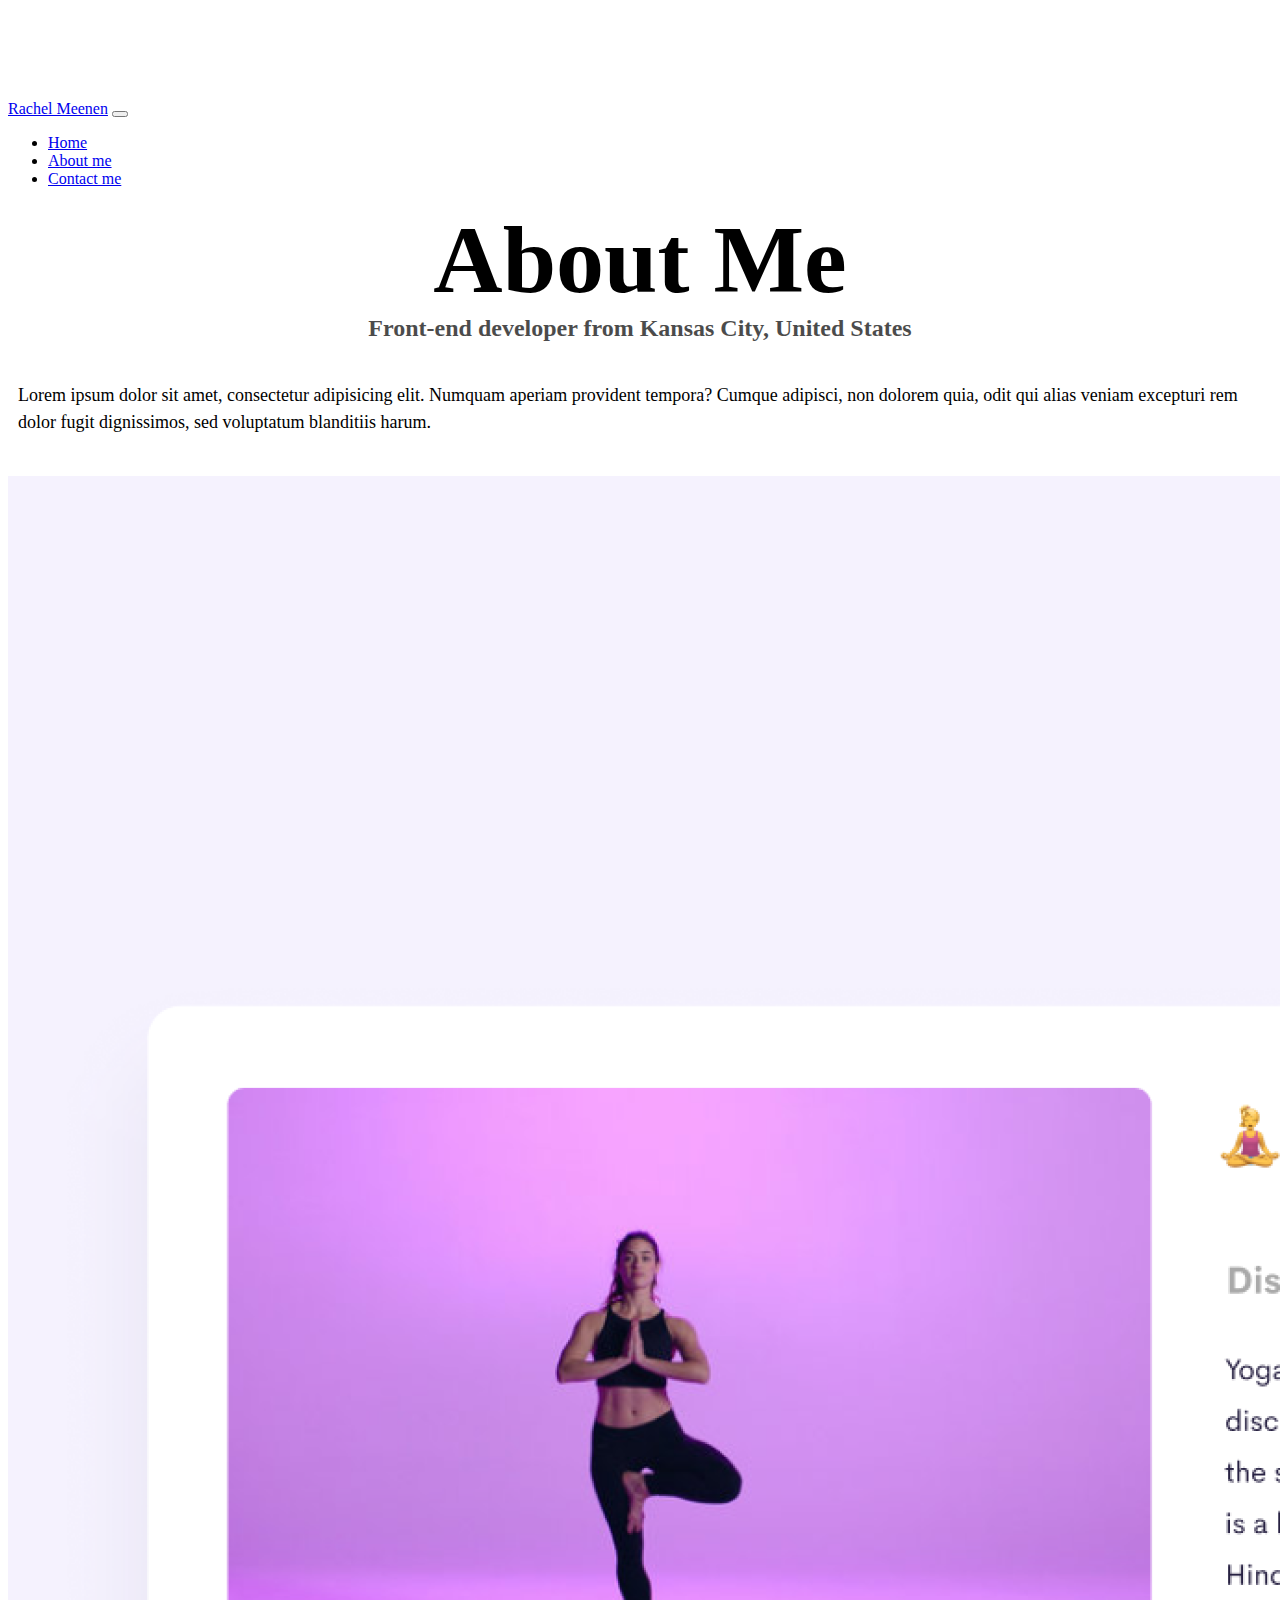
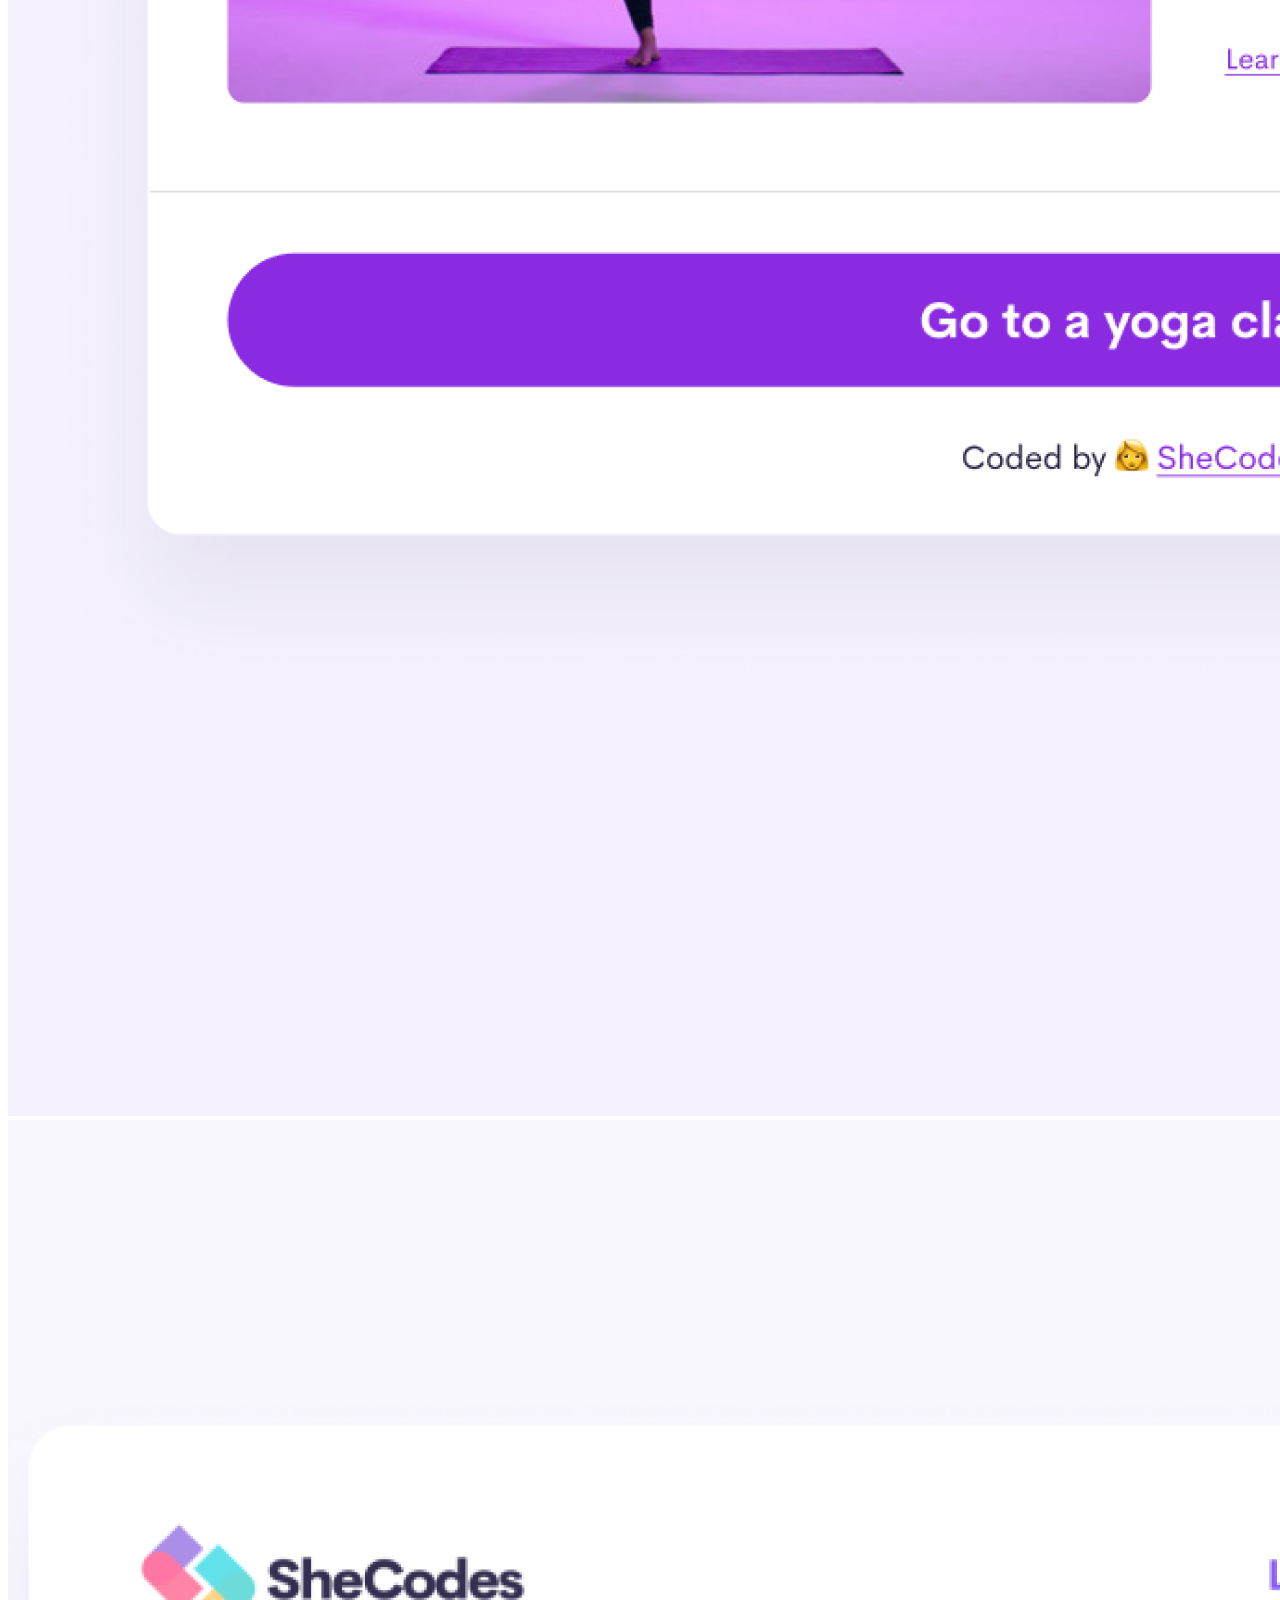
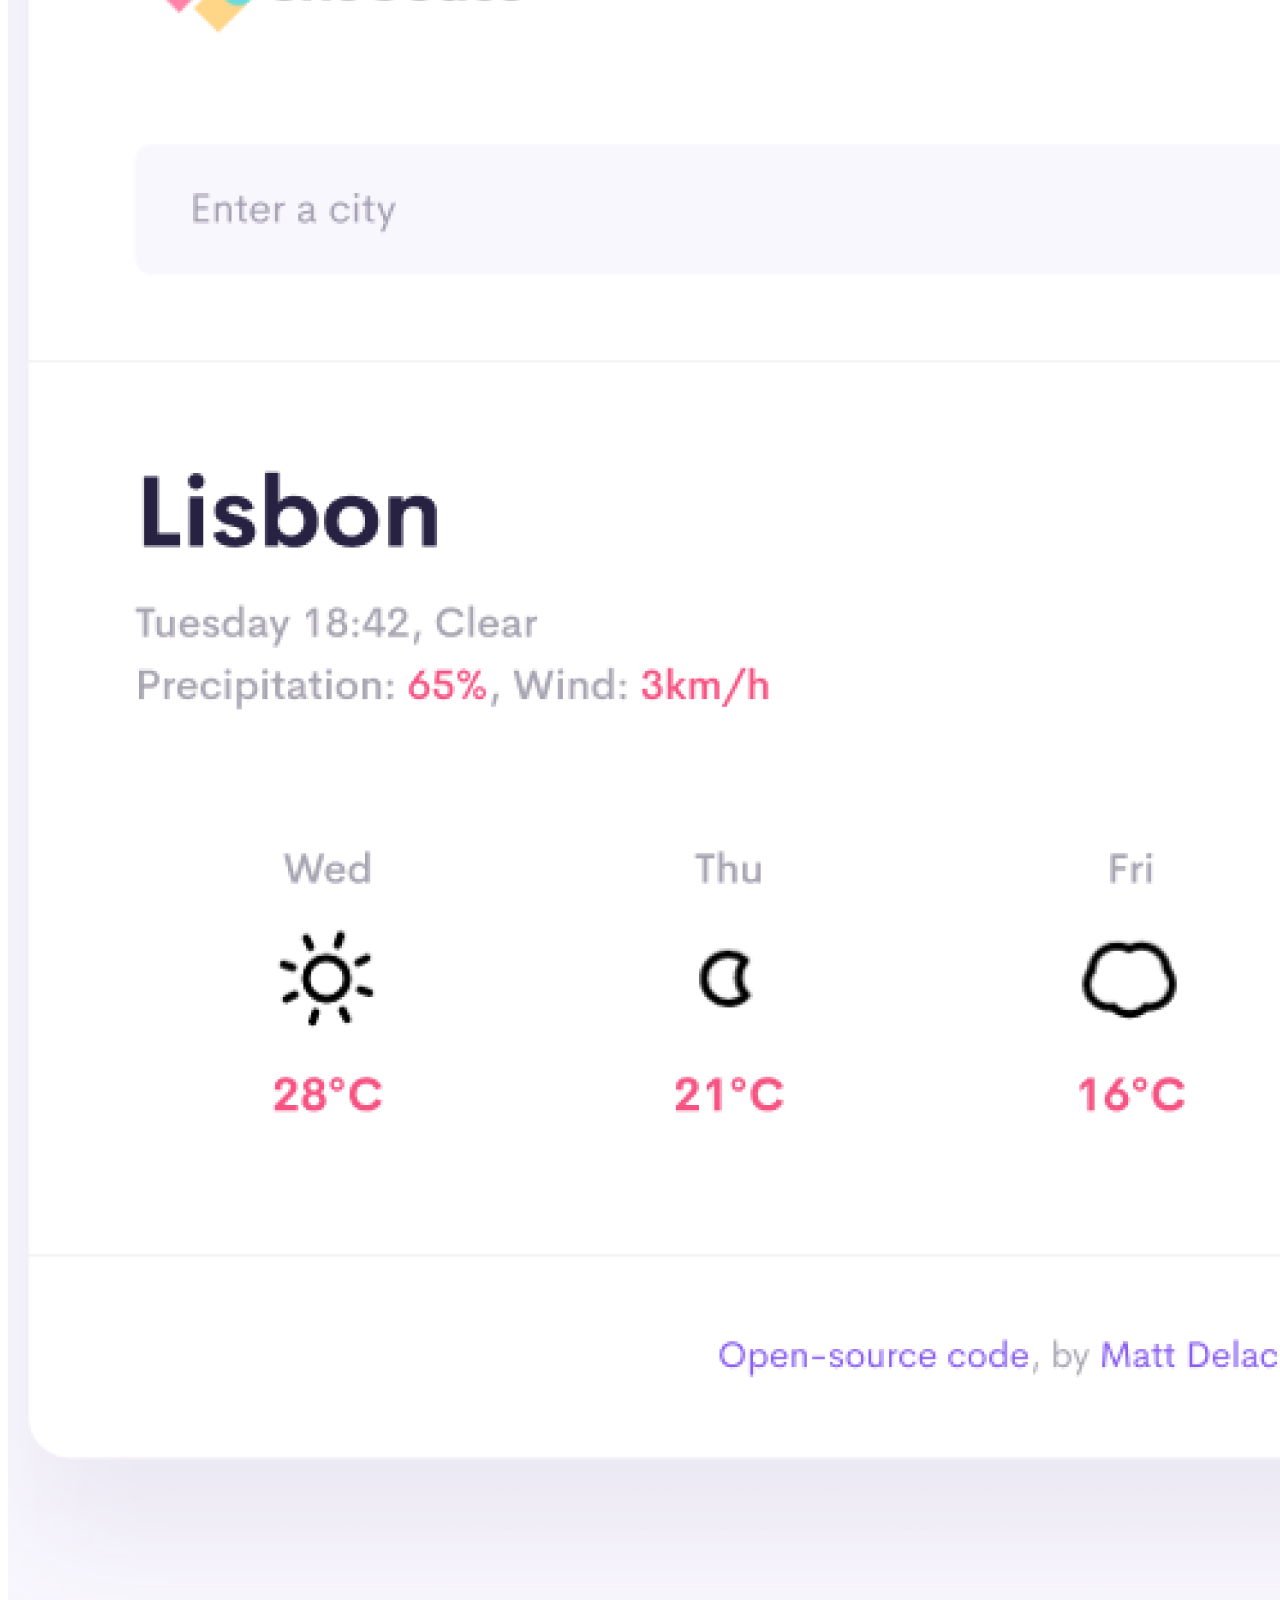
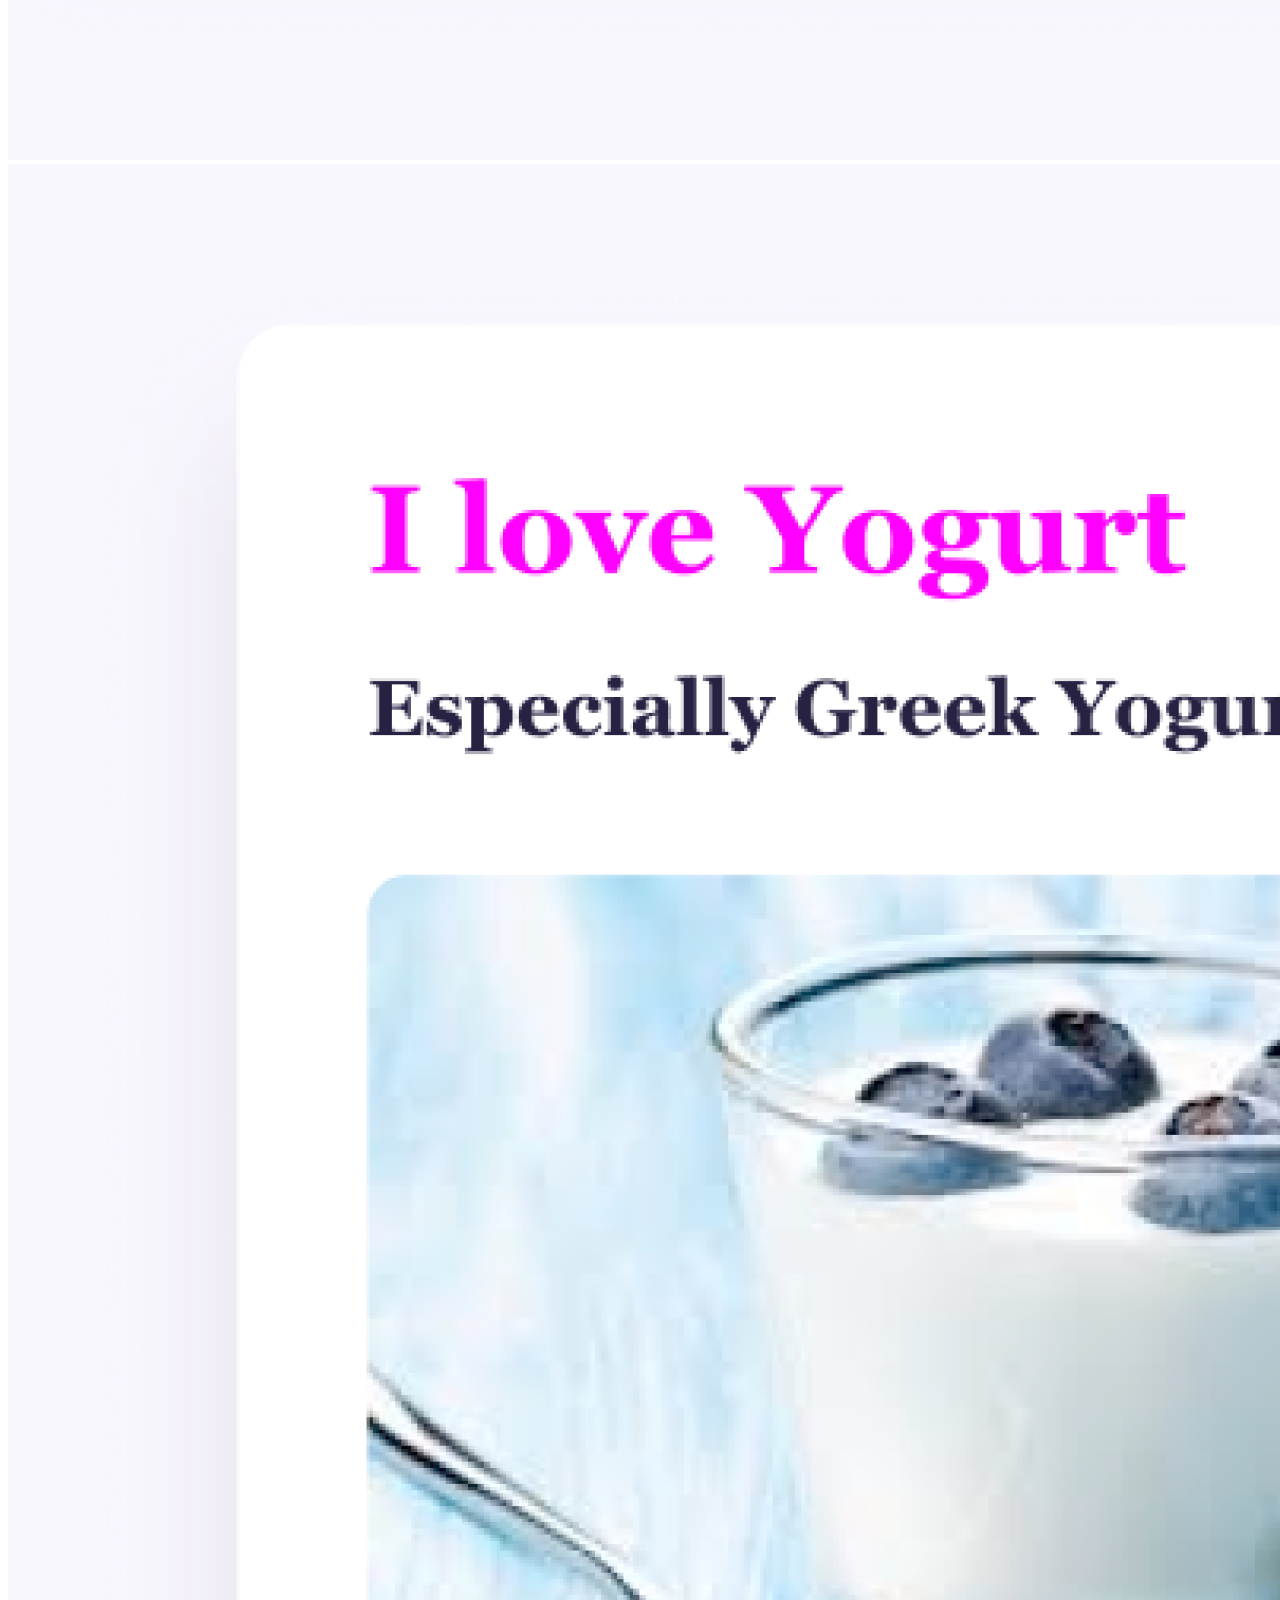
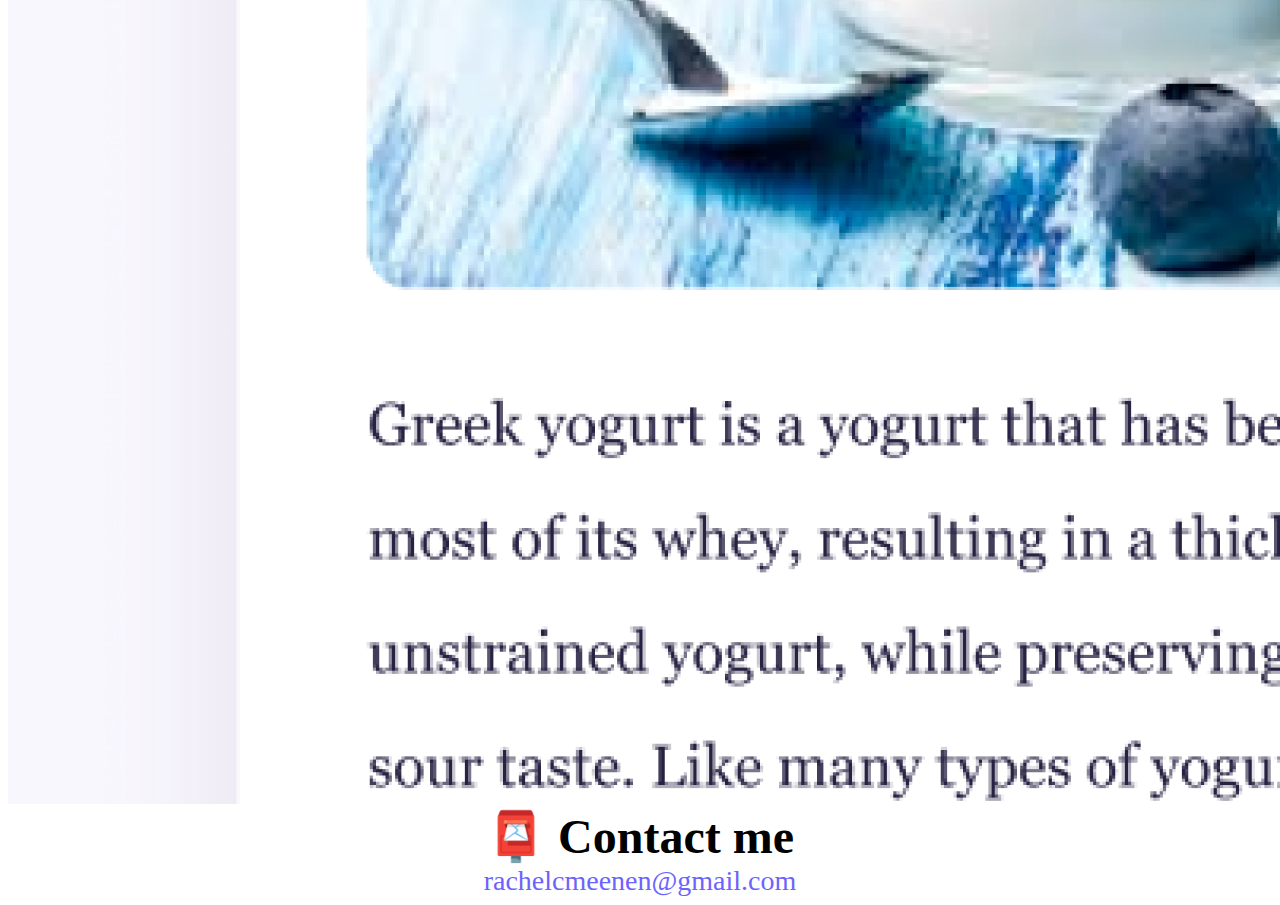
==== about.html @ 5633fe99 "initial commit with previous code" ====
<!DOCTYPE html>
<html lang="en">
  <head>
    <meta charset="UTF-8" />
    <meta http-equiv="X-UA-Compatible" content="IE=edge" />
    <meta name="viewport" content="width=device-width, initial-scale=1.0" />
    <title>About Rachel Meenen</title>
    <link
      href="https://cdn.jsdelivr.net/npm/bootstrap@5.2.0/dist/css/bootstrap.min.css"
      rel="stylesheet"
      integrity="sha384-gH2yIJqKdNHPEq0n4Mqa/HGKIhSkIHeL5AyhkYV8i59U5AR6csBvApHHNl/vI1Bx"
      crossorigin="anonymous"
    />
    <script
      src="https://cdn.jsdelivr.net/npm/bootstrap@5.2.0/dist/js/bootstrap.bundle.min.js"
      integrity="sha384-A3rJD856KowSb7dwlZdYEkO39Gagi7vIsF0jrRAoQmDKKtQBHUuLZ9AsSv4jD4Xa"
      crossorigin="anonymous"
    ></script>
    <link rel="stylesheet" href="src/style.css" />
  </head>
  <body>
    <nav class="navbar navbar-expand-lg bg-light fixed-top">
      <div class="container">
        <a class="navbar-brand mr" href="index.html">Rachel Meenen</a>
        <button
          class="navbar-toggler"
          type="button"
          data-bs-toggle="collapse"
          data-bs-target="#navbarNav"
          aria-controls="navbarNav"
          aria-expanded="false"
          aria-label="Toggle navigation"
        >
          <span class="navbar-toggler-icon"></span>
        </button>
        <div class="collapse navbar-collapse" id="navbarNav">
          <ul class="navbar-nav">
            <li class="nav-item">
              <a class="nav-link" aria-current="page" href="index.html">Home</a>
            </li>
            <li class="nav-item">
              <a class="nav-link active" href="about.html">About me</a>
            </li>
            <li class="nav-item">
              <a class="nav-link" href="about.html#contact">Contact me</a>
            </li>
          </ul>
        </div>
      </div>
    </nav>
    <h1>About Me</h1>
    <h3>Front-end developer from Kansas City, United States</h3>
    <div class="about-paragraphs text-center m">
      <p>
        Lorem ipsum dolor sit amet, consectetur adipisicing elit. Numquam
        aperiam provident tempora? Cumque adipisci, non dolorem quia, odit qui
        alias veniam excepturi rem dolor fugit dignissimos, sed voluptatum
        blanditiis harum.
      </p>
    </div>
    <div class="container">
      <div class="row d-flex">
        <div class="col-md-4"><img src="images/yoga.png" class="img-fluid border-0 p-2 rounded shadow"/></div>
        <div class="col-md-4"><img src="images/weather.png" class="img-fluid border-0 p-2 rounded shadow"/></div>
        <div class="col-md-4"><img src="images/yogurt.png" class="img-fluid border-0 p-2 rounded shadow"/></div>
      </row>
    </div>
    <div id="contact" class="mt-5">
      <h2>📮 Contact me</h2>
      <a href="mailto:rachelcmeenen@gmail.com" class="email-link">
        rachelcmeenen@gmail.com
      </a>
    </div>
  </body>
</html>
---- src/style.css ----
:root {
  --primary-color: #6c63ff;
  --secondary-color: #f5f2fe;
  --box-shadow: 0 5px 10px rgba(0, 0, 0, 0.3);
}

body {
  margin-top: 100px;
}

h1,
h2,
h3 {
  text-align: center;
  margin: 0;
}

h1 {
  font-size: 96px;
}

h2 {
  font-size: 48px;
}

h3 {
  font-size: 24px;
  opacity: 0.7;
}

p {
  border-radius: 4px;
  font-size: 18px;
  line-height: 1.5;
}

.navigation-links {
  display: flex;
  margin-top: 40px;
  justify-content: center;
}

.navigation-links a {
  margin: 20px;
}

.primary-link {
  background: var(--primary-color);
  box-shadow: var(--box-shadow);
  color: white;
  border-radius: 4px;
  padding: 20px 15px;
  text-decoration: none;
  text-transform: capitalize;
}

.secondary-link {
  color: var(--primary-color);
  border: 1px solid var(--primary-color);
  border-radius: 4px;
  padding: 20px 15px;
  text-decoration: none;
  text-transform: capitalize;
}

.homepage-link {
  color: var(--primary-color);
  text-align: center;
  display: block;
}

.about-paragraphs {
  display: flex;
  margin: 30px 0;
}

.about-paragraphs p {
  margin: 10px;
}

.email-link {
  display: flex;
  justify-content: center;
  color: var(--primary-color);
  font-size: 28px;
  text-decoration: none;
}

.email-link:hover {
  text-decoration: underline;
}
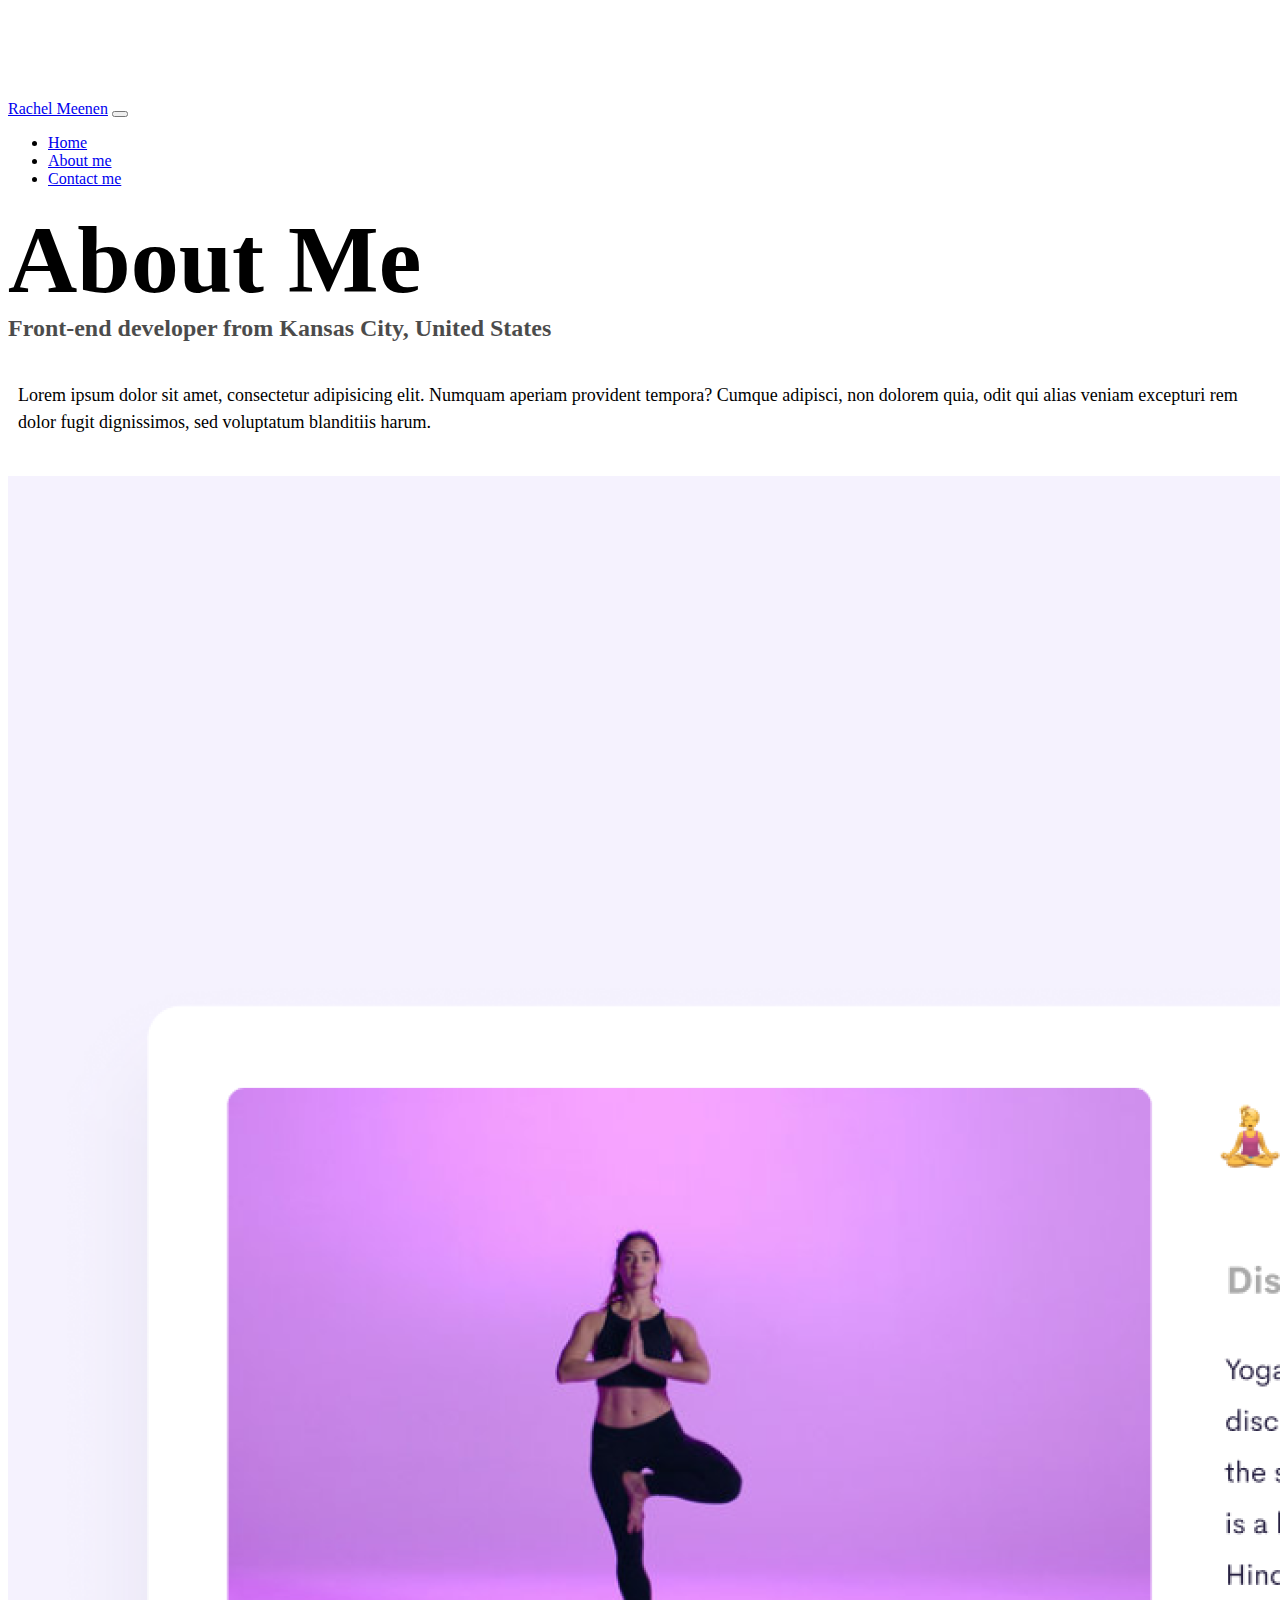
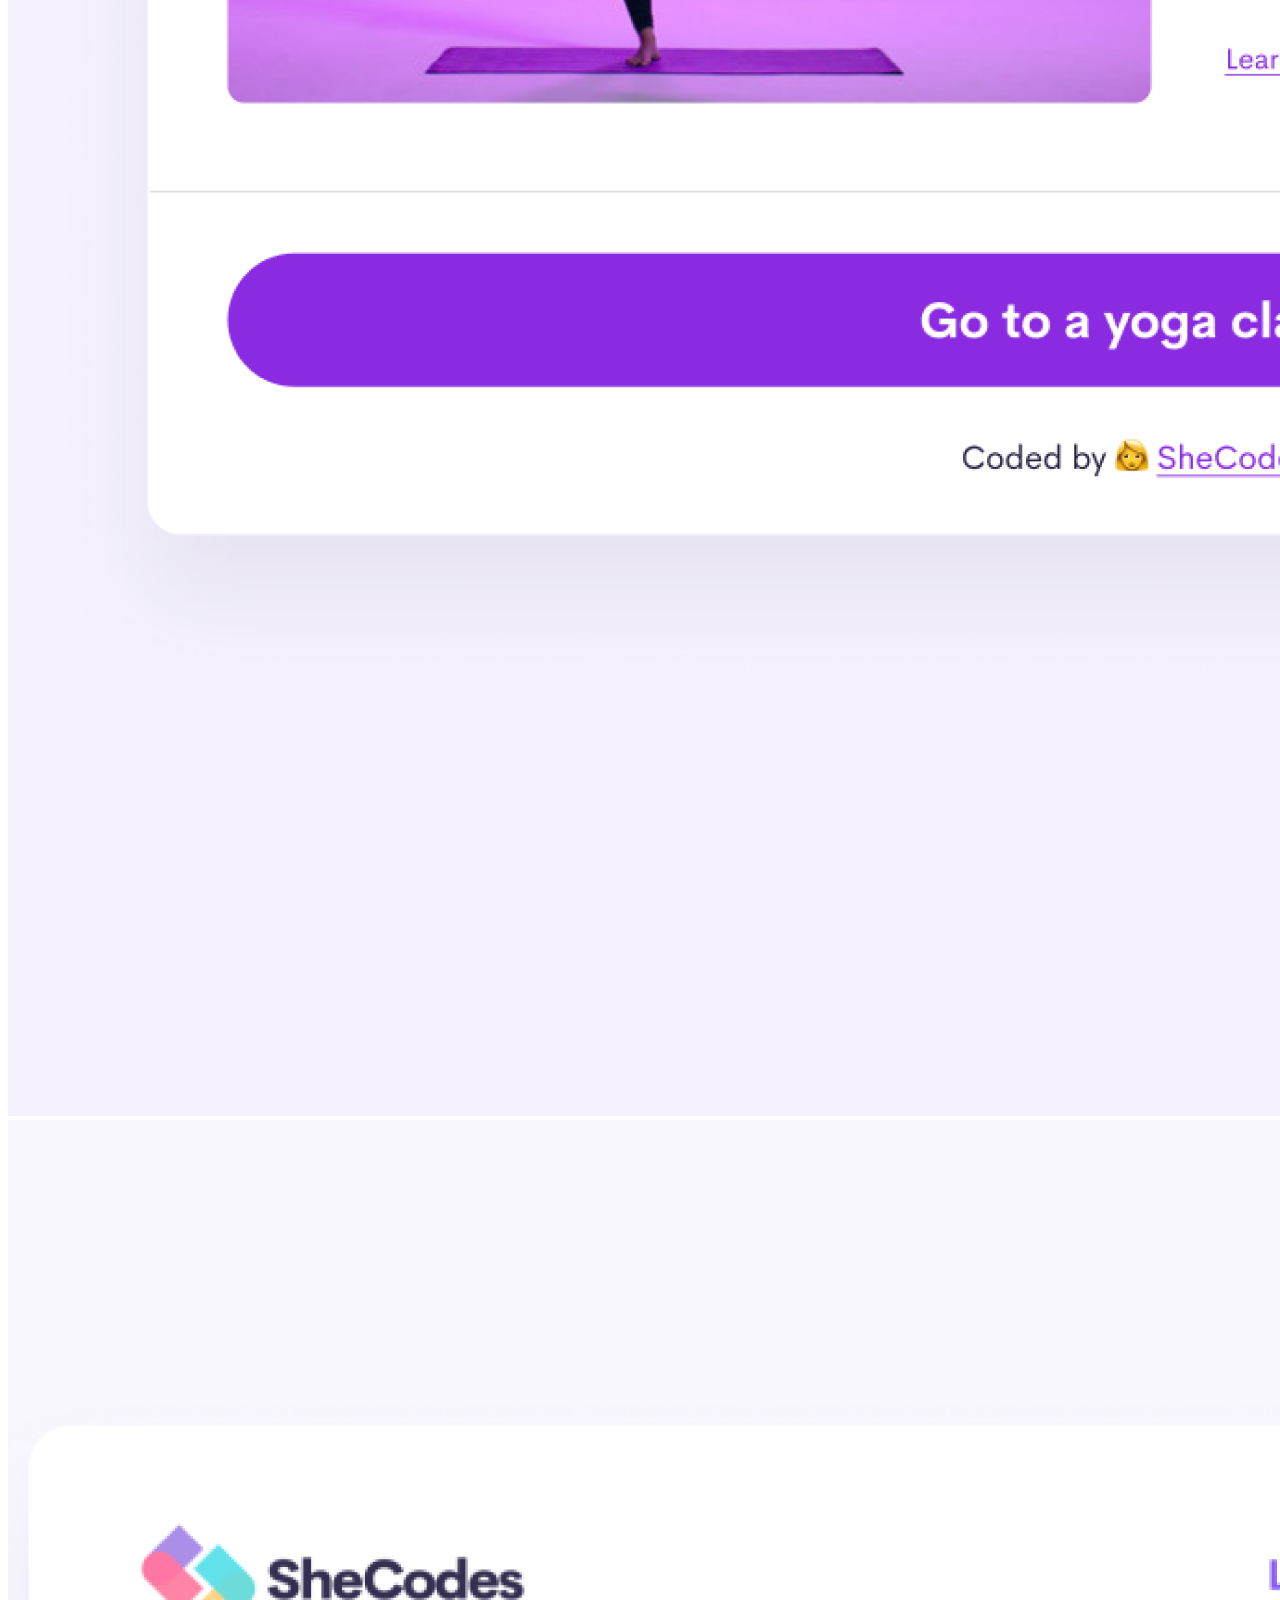
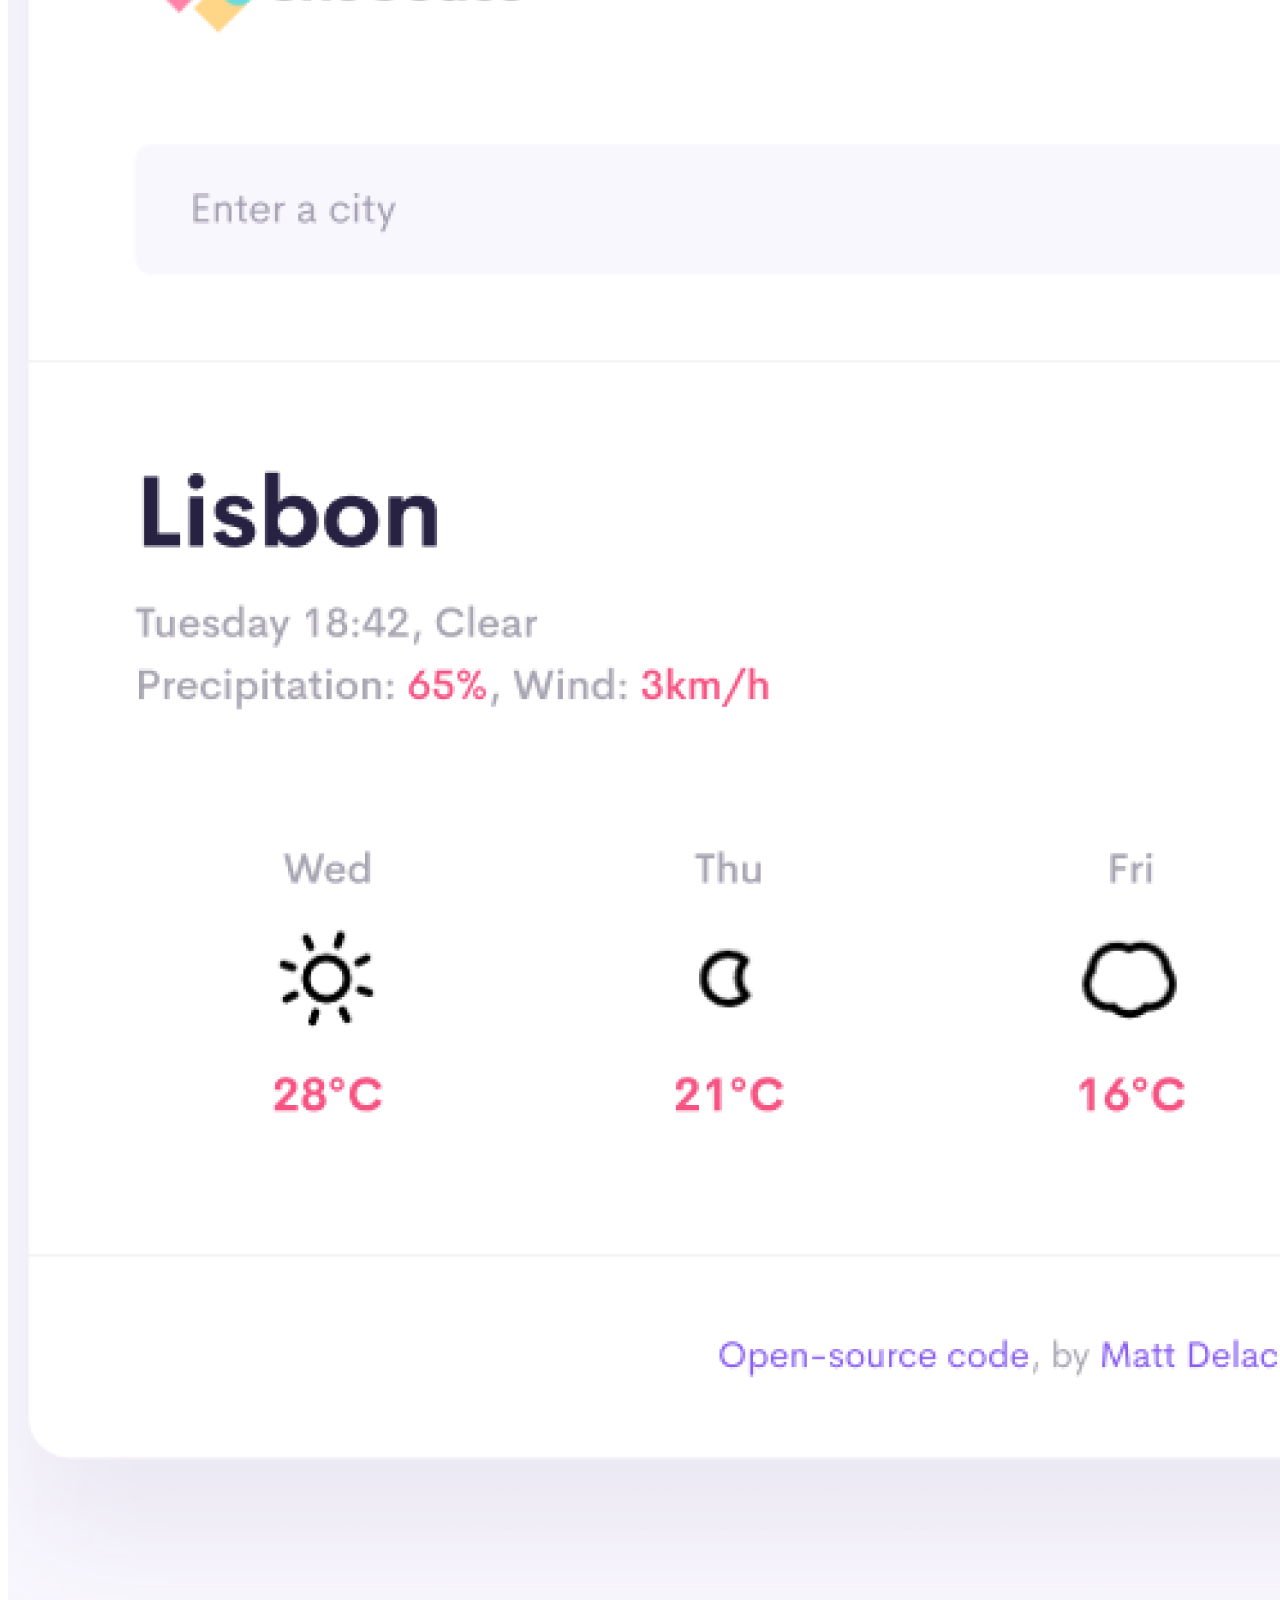
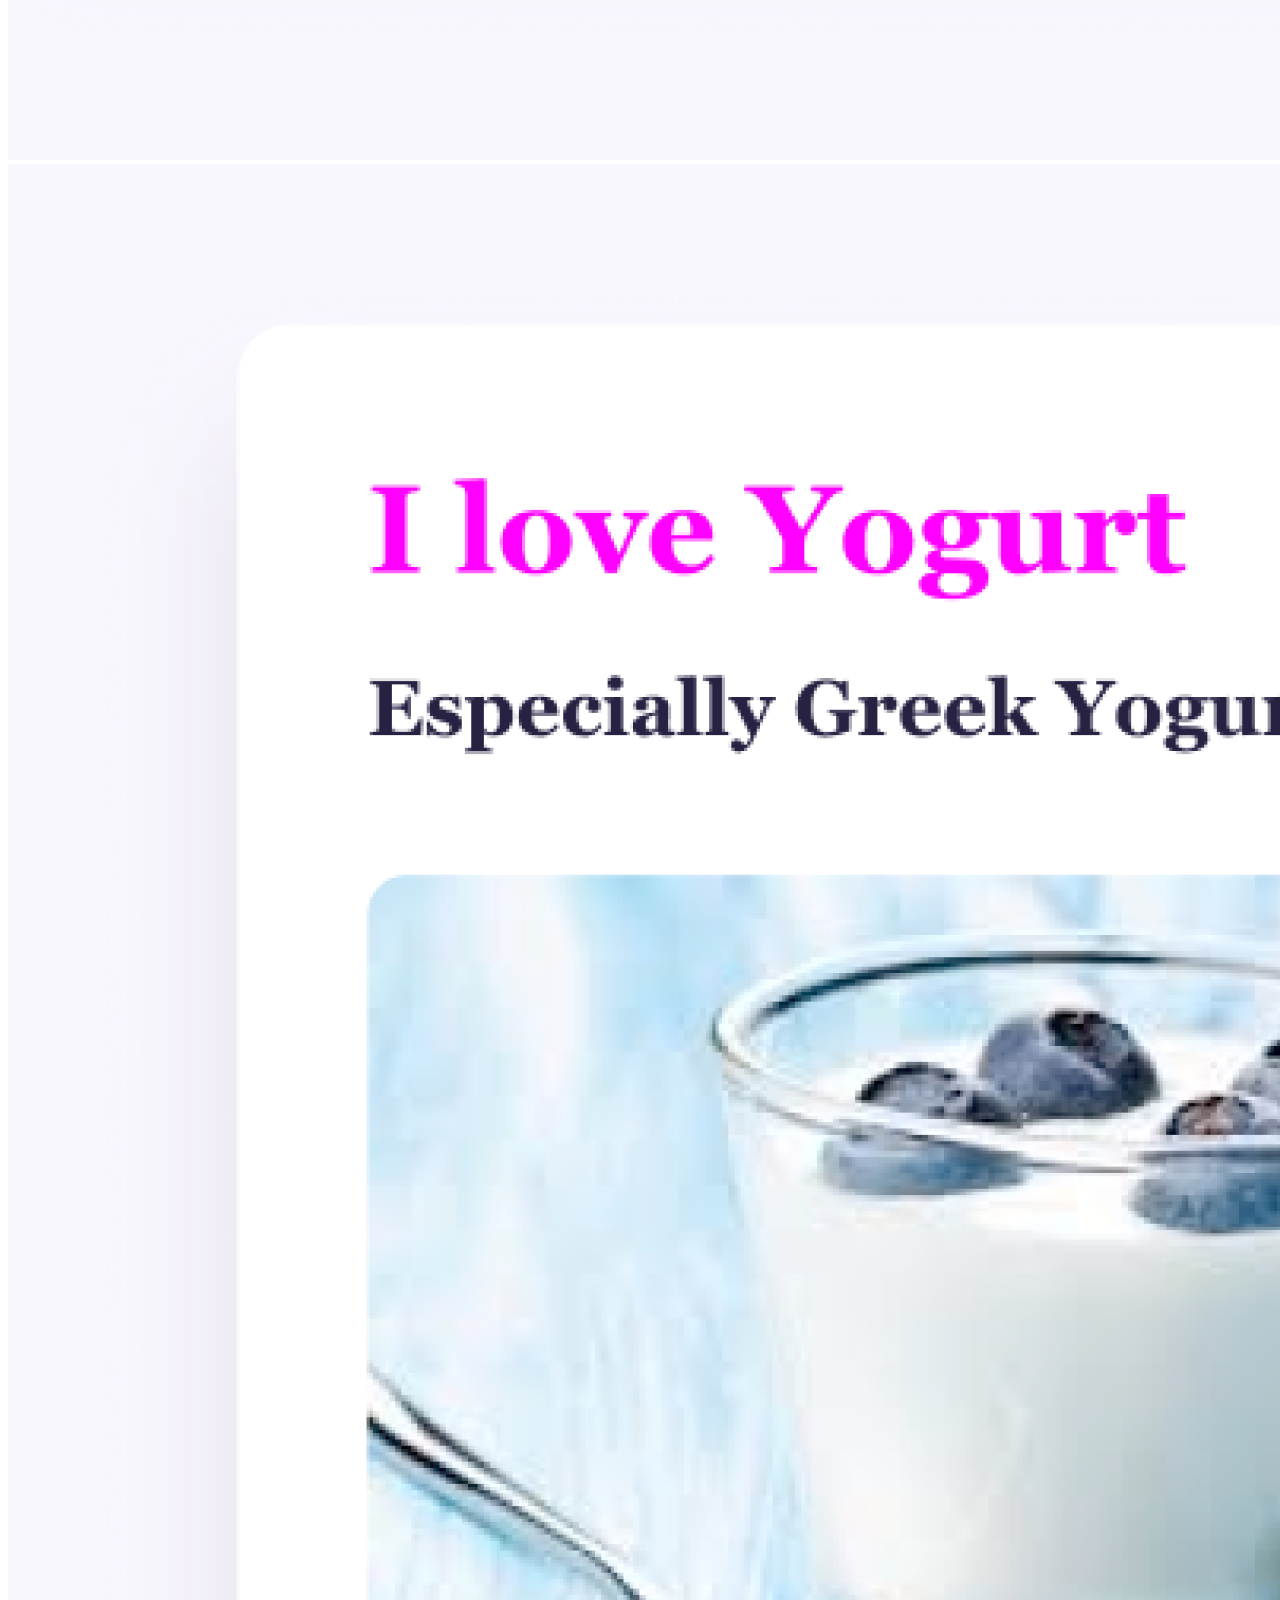
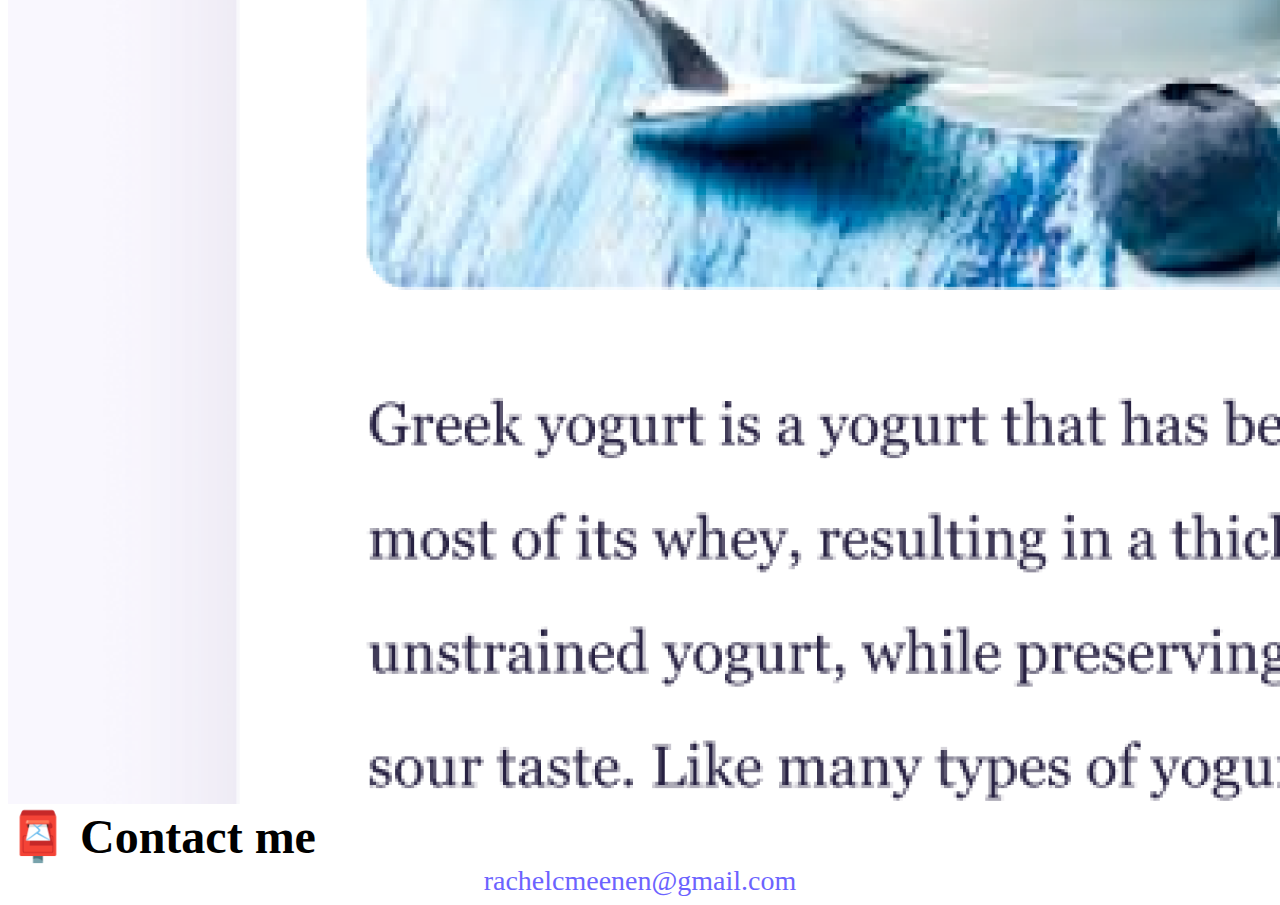
==== commit d9c682ee: "made responsive with font, alignment, and image changes" ====
--- a/about.html
+++ b/about.html
@@ -4,6 +4,7 @@
     <meta charset="UTF-8" />
     <meta http-equiv="X-UA-Compatible" content="IE=edge" />
     <meta name="viewport" content="width=device-width, initial-scale=1.0" />
+    <meta name="description" content="Rachel Meenen is a front-end devloper based in Kansas City." />
     <title>About Rachel Meenen</title>
     <link
       href="https://cdn.jsdelivr.net/npm/bootstrap@5.2.0/dist/css/bootstrap.min.css"
@@ -39,17 +40,17 @@
               <a class="nav-link" aria-current="page" href="index.html">Home</a>
             </li>
             <li class="nav-item">
-              <a class="nav-link active" href="about.html">About me</a>
+              <a class="nav-link active" href="about.html" title="About Rachel Meenen">About me</a>
             </li>
             <li class="nav-item">
-              <a class="nav-link" href="about.html#contact">Contact me</a>
+              <a class="nav-link" href="about.html#contact" title="Contact Rachel Meenen">Contact me</a>
             </li>
           </ul>
         </div>
       </div>
     </nav>
-    <h1>About Me</h1>
-    <h3>Front-end developer from Kansas City, United States</h3>
+    <h1 class="text-center">About Me</h1>
+    <h3 class="text-center">Front-end developer from Kansas City, United States</h3>
     <div class="about-paragraphs text-center m">
       <p>
         Lorem ipsum dolor sit amet, consectetur adipisicing elit. Numquam
@@ -60,14 +61,14 @@
     </div>
     <div class="container">
       <div class="row d-flex">
-        <div class="col-md-4"><img src="images/yoga.png" class="img-fluid border-0 p-2 rounded shadow"/></div>
-        <div class="col-md-4"><img src="images/weather.png" class="img-fluid border-0 p-2 rounded shadow"/></div>
-        <div class="col-md-4"><img src="images/yogurt.png" class="img-fluid border-0 p-2 rounded shadow"/></div>
+        <div class="col-md-4"><img src="images/yoga.png" alt="yoga project" class="img-fluid border-0 p-2 rounded shadow"/></div>
+        <div class="col-md-4"><img src="images/weather.png" alt="weather project" class="img-fluid border-0 p-2 rounded shadow"/></div>
+        <div class="col-md-4"><img src="images/yogurt.png" alt="yogurt project" class="img-fluid border-0 p-2 rounded shadow"/></div>
       </row>
     </div>
     <div id="contact" class="mt-5">
-      <h2>📮 Contact me</h2>
-      <a href="mailto:rachelcmeenen@gmail.com" class="email-link">
+      <h2 class="text-center">📮 Contact me</h2>
+      <a href="mailto:rachelcmeenen@gmail.com" class="email-link" title="Email Rachel Meenen">
         rachelcmeenen@gmail.com
       </a>
     </div>
--- a/src/style.css
+++ b/src/style.css
@@ -11,7 +11,6 @@
 h1,
 h2,
 h3 {
-  text-align: center;
   margin: 0;
 }
 
@@ -88,4 +87,21 @@
 
 .email-link:hover {
   text-decoration: underline;
+}
+
+@media (max-width: 576px) {
+  h1 {
+    font-size: 48px;
+  }
+
+  h2, .email-link {
+    font-size: 32px;
+    text-align: center;
+  }
+
+  .project-link {
+    display: block;
+    text-align: center;
+    margin: 0 50px;
+  }
 }